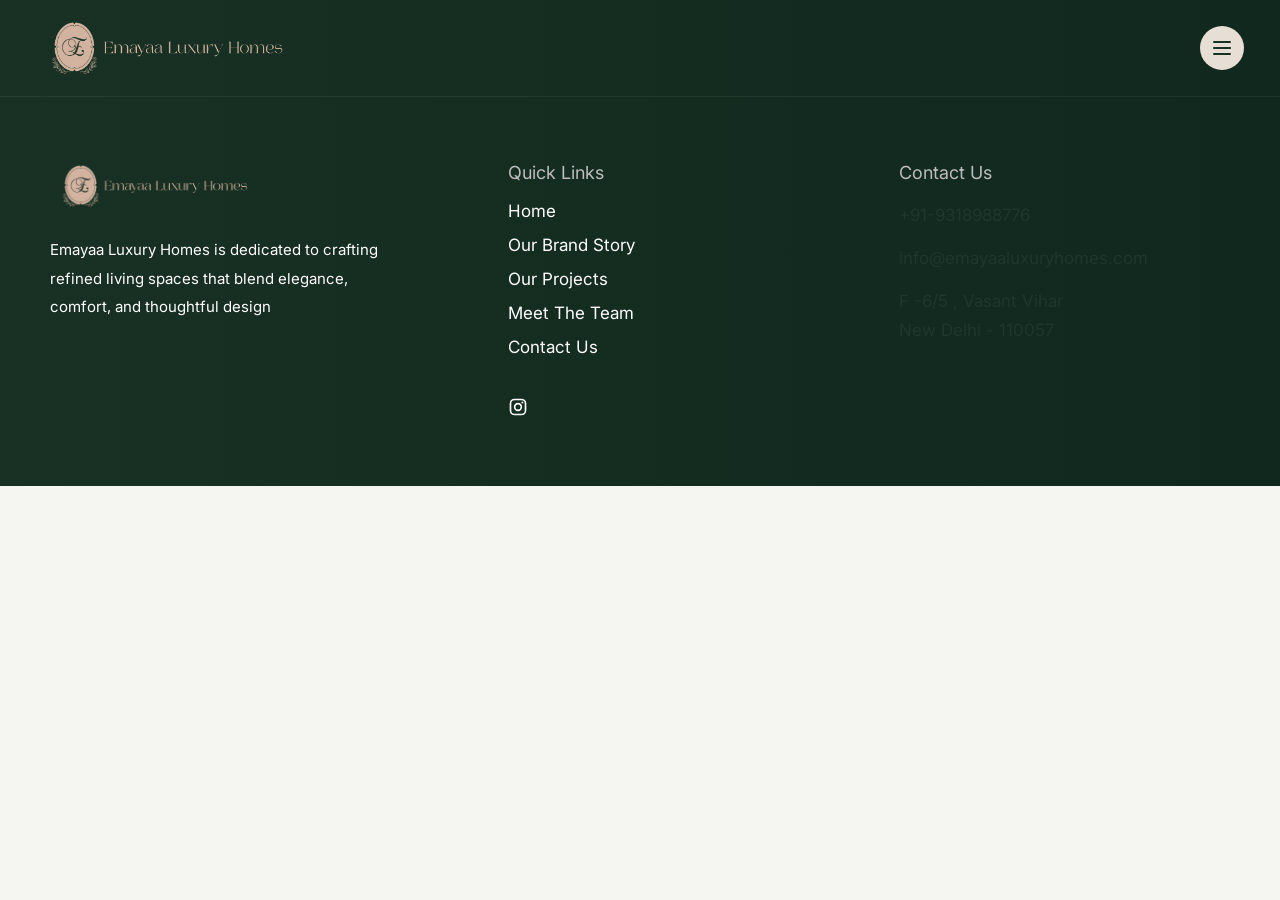
==== index.html @ dd7560ee "Add files via upload" ====
<!-- =========================
EMAYAA LUXURY HOMES
UPDATED HEADER + FOOTER
LOGO VERSION
========================= -->

<!doctype html>
<html lang="en">
  <head>
    <meta charset="UTF-8" />
    <meta name="viewport" content="width=device-width, initial-scale=1.0" />

    <title>Emayaa Luxury Homes</title>

    <link rel="stylesheet" href="style.css" />

    <link rel="preconnect" href="https://fonts.googleapis.com" />
    <link rel="preconnect" href="https://fonts.gstatic.com" crossorigin />

    <link
      href="https://fonts.googleapis.com/css2?family=Inter:wght@300;400;500&display=swap"
      rel="stylesheet"
    />
  </head>

  <body>
    <!-- =========================HEADER========================= -->

    <header class="elh-header">
      <a href="#" class="elh-logo">
        <img src="/xm xlms.png" alt="Emayaa Luxury Homes" />
      </a>

      <button class="elh-menu-btn" id="openMenu">
        <span></span>
        <span></span>
        <span></span>
      </button>
    </header>

    

    <!-- =========================FULL SCREEN MENU========================= -->

    <div class="elh-mobile-menu" id="mobileMenu">
      <button class="elh-close" id="closeMenu"></button>

      <div class="elh-menu-links">
        <a href="./home.html">Home</a>
        <a href="./brand-story.html">Our Brand Story</a>
        <a href="./our-project.html">Our Projects</a>
        <a href="./teams.html">Meet The Team</a>
        <a href="./contact.html">Contact Us</a>
      </div>
    </div>

    <!-- =========================FOOTER========================= -->

    <footer class="elh-footer">
      <div class="elh-footer-grid">
        <!-- LEFT -->

        <div>
          <div class="elh-footer-logo">
            <img src="/xm xlms.png" alt="Emayaa Luxury Homes" />
          </div>

          <div class="elh-footer-desc">
            Emayaa Luxury Homes is dedicated to crafting refined living spaces
            that blend elegance, comfort, and thoughtful design
          </div>
        </div>

        <!-- CENTER -->

        <div>
          <div class="elh-footer-title">Quick Links</div>

          <div class="elh-footer-links">
            <a href="./home.html">Home</a>
            <a href="./brand-story.html">Our Brand Story</a>
            <a href="./our-project.html">Our Projects</a>
            <a href="./teams.html">Meet The Team</a>
            <a href="./contact.html">Contact Us</a>
          </div>

          <div class="elh-social">
            <svg viewBox="0 0 24 24">
              <path
                d="M7.8 2h8.4A5.8 5.8 0 0 1 22 7.8v8.4A5.8 5.8 0 0 1 16.2 22H7.8A5.8 5.8 0 0 1 2 16.2V7.8A5.8 5.8 0 0 1 7.8 2Zm-.2 2A3.6 3.6 0 0 0 4 7.6v8.8A3.6 3.6 0 0 0 7.6 20h8.8a3.6 3.6 0 0 0 3.6-3.6V7.6A3.6 3.6 0 0 0 16.4 4Zm9.65 1.5a1.15 1.15 0 1 1 0 2.3 1.15 1.15 0 0 1 0-2.3ZM12 7a5 5 0 1 1 0 10 5 5 0 0 1 0-10Zm0 2a3 3 0 1 0 0 6 3 3 0 0 0 0-6Z"
              />
            </svg>
          </div>
        </div>

        <!-- RIGHT -->

        <div>
          <div class="elh-footer-title">Contact Us</div>

          <div class="elh-contact">
            <div>+91-9318988776</div>
            <div>info@emayaaluxuryhomes.com</div>
            <div>
              F -6/5 , Vasant Vihar<br />
              New Delhi - 110057
            </div>
          </div>
        </div>
      </div>
    </footer>

    <!-- =========================
JS
========================= -->
    <script src="script.js"></script>
  </body>
</html>
---- style.css ----
* {
        margin: 0;
        padding: 0;
        box-sizing: border-box;
      }

      body {
        font-family: "Inter", sans-serif;
        background: #0f1d16;
        color: #fff;
      }

      /* =========================
HEADER
========================= */

      .elh-header {
        width: 100%;
        padding: 18px 36px;
        background: linear-gradient(90deg, #183124 0%, #10281d 100%);
        display: flex;
        align-items: center;
        justify-content: space-between;
        border-bottom: 1px solid rgba(255, 255, 255, 0.05);
        position: relative;
        z-index: 1000;
      }

      .elh-logo img {
        width: 300px;
        height: auto;
        object-fit: contain;
        display: block;
      }

      /* Hamburger */

      .elh-menu-btn {
        width: 44px;
        height: 44px;
        border-radius: 50%;
        background: #e7dfd5;
        border: none;
        cursor: pointer;
        display: flex;
        flex-direction: column;
        align-items: center;
        justify-content: center;
        gap: 4px;
        transition: 0.3s ease;
        flex-shrink: 0;
      }

      .elh-menu-btn span {
        width: 18px;
        height: 1.7px;
        background: #173122;
        border-radius: 10px;
      }

      .elh-menu-btn:hover {
        transform: scale(1.05);
      }

      /* =========================
FULL SCREEN MENU
========================= */

      .elh-mobile-menu {
        position: fixed;
        top: 0;
        right: -100%;
        width: 100%;
        height: 100vh;
        background: linear-gradient(180deg, #183124 0%, #10281d 100%);
        z-index: 9999;
        transition: 0.5s ease;
        display: flex;
        flex-direction: column;
        padding: 40px 30px;
      }

      .elh-mobile-menu.active {
        right: 0;
      }

      .elh-close {
        width: 42px;
        height: 42px;
        border-radius: 50%;
        background: #e7dfd5;
        border: none;
        margin-left: auto;
        cursor: pointer;
        position: relative;
      }

      .elh-close::before,
      .elh-close::after {
        content: "";
        position: absolute;
        width: 18px;
        height: 2px;
        background: #173122;
        left: 12px;
        top: 20px;
      }

      .elh-close::before {
        transform: rotate(45deg);
      }

      .elh-close::after {
        transform: rotate(-45deg);
      }

      .elh-menu-links {
        margin-top: 90px;
        display: flex;
        flex-direction: column;
        gap: 28px;
      }

      .elh-menu-links a {
        text-decoration: none;
        color: #fff;
        font-size: 30px;
        transition: 0.3s ease;
        font-weight: 300;
      }

      .elh-menu-links a:hover {
        color: #e4cbb8;
        transform: translateX(8px);
      }

      /* =========================
FOOTER
========================= */

      .elh-footer {
        background: linear-gradient(90deg, #183124 0%, #10281d 100%);
        padding: 65px 50px;
      }

      .elh-footer-grid {
        display: grid;
        grid-template-columns: 1.2fr 1fr 1fr;
        gap: 60px;
      }

      .elh-footer-logo {
        margin-bottom: 22px;
      }

      .elh-footer-logo img {
        width: 240px;
        height: auto;
        object-fit: contain;
      }

      .elh-footer-desc {
        font-size: 15px;
        line-height: 1.9;
        color: #ffffff;
        max-width: 330px;
      }

      .elh-footer-title {
        color: #bdbdbd;
        font-size: 18px;
        margin-bottom: 18px;
        font-weight: 400;
      }

      .elh-footer-links {
        display: flex;
        flex-direction: column;
        gap: 14px;
      }

      .elh-footer-links a {
        text-decoration: none;
        color: #fff;
        font-size: 17px;
        transition: 0.3s ease;
      }

      .elh-footer-links a:hover {
        color: #e7d4c3;
      }

      .elh-social {
        margin-top: 40px;
      }

      .elh-social svg {
        width: 20px;
        height: 20px;
        fill: #fff;
        cursor: pointer;
      }

      .elh-contact {
        display: flex;
        flex-direction: column;
        gap: 14px;
        font-size: 17px;
        line-height: 1.7;
      }

      /* =========================
MOBILE
========================= */

      @media (max-width: 768px) {
        .elh-header {
          padding: 14px 18px;
        }

        .elh-logo img {
          width: 190px;
        }

        .elh-menu-btn {
          width: 40px;
          height: 40px;
        }

        .elh-footer {
          padding: 45px 22px;
        }

        .elh-footer-grid {
          grid-template-columns: 1fr;
          gap: 42px;
        }

        .elh-footer-logo img {
          width: 190px;
        }

        .elh-footer-desc {
          font-size: 14px;
          max-width: 100%;
        }

        .elh-footer-title {
          font-size: 17px;
        }

        .elh-footer-links a,
        .elh-contact {
          font-size: 16px;
        }

        .elh-menu-links a {
          font-size: 34px;
        }
      }
    

/* HOME CSS */


    *{
        margin:0;
        padding:0;
        box-sizing:border-box;
    }

    body{
        background:#f5f5f3;
        font-family:'Inter', sans-serif;
        color:#2d3a32;
    }

    .team-section{
        width:100%;
        padding:80px 6%;
    }

    .top-heading{
        text-align:center;
        margin-bottom:90px;
    }

    .top-heading .sub{
        font-family:'Cormorant Garamond', serif;
        font-size:24px;
        margin-bottom:20px;
        font-weight:500;
    }

    .top-heading h1{
        font-family:'Cormorant Garamond', serif;
        font-size:58px;
        line-height:1.1;
        font-weight:700;
        text-transform:uppercase;
        color:#22362b;
        margin-bottom:15px;
    }

    .top-heading p{
        font-family:'Cormorant Garamond', serif;
        font-size:34px;
        line-height:1.3;
        color:#33443c;
    }

    .team-container{
        display:flex;
        flex-direction:column;
        gap:110px;
    }

    .team-card{
        display:grid;
        grid-template-columns:1fr 1fr;
        align-items:center;
        gap:70px;
    }

    .team-card.reverse{
        direction:rtl;
    }

    .team-card.reverse .content{
        direction:ltr;
    }

    .content h2{
        font-family:'Cormorant Garamond', serif;
        font-size:42px;
        line-height:1.1;
        font-weight:600;
        margin-bottom:8px;
        color:#26382f;
    }

    .content h3{
        font-family:'Cormorant Garamond', serif;
        font-size:28px;
        line-height:1.2;
        font-weight:500;
        margin-bottom:28px;
        color:#30453a;
    }

    .content p{
        font-size:17px;
        line-height:1.9;
        color:#6b6b6b;
        max-width:560px;
    }

    .image-wrapper{
        width:100%;
        display:flex;
        justify-content:center;
    }

    .image-wrapper img{
        width:100%;
        max-width:520px;
        height:650px;
        object-fit:cover;
        border-radius:18px;
        display:block;
        transition:0.5s ease;
        box-shadow:0 10px 35px rgba(0,0,0,0.08);
    }

    .team-card:hover img{
        transform:scale(1.02);
    }

    /* Tablet */

    @media(max-width:1024px){

        .top-heading h1{
            font-size:46px;
        }

        .top-heading p{
            font-size:28px;
        }

        .team-card{
            gap:40px;
        }

        .content h2{
            font-size:36px;
        }

        .content h3{
            font-size:24px;
        }

        .image-wrapper img{
            height:560px;
        }
    }

    /* Mobile */

    @media(max-width:768px){

        .team-section{
            padding:60px 24px;
        }

        .top-heading{
            margin-bottom:60px;
        }

        .top-heading .sub{
            font-size:20px;
        }

        .top-heading h1{
            font-size:34px;
        }

        .top-heading p{
            font-size:22px;
        }

        .team-card,
        .team-card.reverse{
            grid-template-columns:1fr;
            direction:ltr;
            gap:35px;
        }

        .content{
            order:2;
        }

        .image-wrapper{
            order:1;
        }

        .content h2{
            font-size:32px;
        }

        .content h3{
            font-size:22px;
            margin-bottom:18px;
        }

        .content p{
            font-size:15px;
            line-height:1.8;
        }

        .image-wrapper img{
            max-width:100%;
            height:420px;
            border-radius:14px;
        }

        .team-container{
            gap:70px;
        }
    }

    @media(max-width:480px){

        .top-heading h1{
            font-size:28px;
        }

        .top-heading p{
            font-size:18px;
        }

        .content h2{
            font-size:28px;
        }

        .content h3{
            font-size:20px;
        }

        .image-wrapper img{
            height:360px;
        }
    }

    /* Animation */

    .fade-up{
        opacity:0;
        transform:translateY(40px);
        transition:all 0.8s ease;
    }

    .fade-up.show{
        opacity:1;
        transform:translateY(0);
    }


/* home.css */

:root{
    --bg:#f5f5f2;
    --green:#20372c;
    --light-green:#395245;
    --text:#5f5f5f;
    --white:#ffffff;
}

*{
    margin:0;
    padding:0;
    box-sizing:border-box;
}

html{
    scroll-behavior:smooth;
}

body{
    background:var(--bg);
    color:var(--green);
    font-family:'Inter',sans-serif;
    overflow-x:hidden;
}

/* =========================
SECTION SPACING
========================= */

section{
    padding:110px 7%;
}

/* =========================
TYPOGRAPHY
========================= */

h1,h2,h3,h4{
    font-family:'Cormorant Garamond',serif;
    font-weight:600;
}

.section-title{
    font-size:72px;
    line-height:1;
    margin-bottom:20px;
}

.section-subtitle{
    font-size:28px;
    line-height:1.4;
    color:#46574f;
    font-family:'Cormorant Garamond',serif;
}

/* =========================
HERO SECTION
========================= */

.hero{
    padding-top:70px;
}

.hero-wrapper{
    position:relative;
    width:100%;
    height:90vh;
    min-height:700px;
    overflow:hidden;
    border-radius:28px;
}

.hero-wrapper img{
    width:100%;
    height:100%;
    object-fit:cover;
    transform:scale(1.08);
    animation:heroZoom 12s ease forwards;
}

@keyframes heroZoom{
    to{
        transform:scale(1);
    }
}

.hero-overlay{
    position:absolute;
    inset:0;
    background:linear-gradient(to bottom,
    rgba(0,0,0,0.45),
    rgba(0,0,0,0.15));
}

.hero-content{
    position:absolute;
    top:50%;
    left:7%;
    transform:translateY(-50%);
    max-width:700px;
    z-index:2;
}

.hero-content h1{
    color:white;
    font-size:92px;
    line-height:0.95;
    margin-bottom:20px;
    opacity:0;
    animation:fadeUp 1s ease forwards;
}

.hero-content p{
    color:white;
    font-size:42px;
    line-height:1.1;
    font-family:'Cormorant Garamond',serif;
    opacity:0;
    animation:fadeUp 1s ease forwards .3s;
    animation-fill-mode:forwards;
}

@keyframes fadeUp{
    from{
        opacity:0;
        transform:translateY(40px);
    }
    to{
        opacity:1;
        transform:translateY(0);
    }
}

/* =========================
ABOUT SECTION
========================= */

.about{
    text-align:center;
}

.about h2{
    font-size:58px;
    margin-bottom:30px;
}

.about p{
    max-width:900px;
    margin:auto;
    line-height:2;
    color:var(--text);
    font-size:17px;
}

/* =========================
PROJECTS SECTION
========================= */

.projects{
    position:relative;
}

.projects-title{
    margin-bottom:90px;
}

.projects-grid{
    display:flex;
    flex-direction:column;
    gap:140px;
}

.project-card{
    display:grid;
    grid-template-columns:1fr 1.1fr;
    gap:70px;
    align-items:center;
}

.project-card:nth-child(even){
    direction:rtl;
}

.project-card:nth-child(even) .project-content{
    direction:ltr;
}

.project-content h3{
    font-size:52px;
    margin-bottom:25px;
}

.project-content .location{
    font-size:14px;
    letter-spacing:1px;
    text-transform:uppercase;
    color:#7f7f7f;
    margin-bottom:20px;
}

.project-content p{
    color:var(--text);
    line-height:2;
    font-size:16px;
    margin-bottom:30px;
}

.project-features{
    list-style:none;
}

.project-features li{
    margin-bottom:12px;
    color:#51635b;
    position:relative;
    padding-left:22px;
}

.project-features li::before{
    content:"•";
    position:absolute;
    left:0;
    color:var(--green);
}

.project-image{
    position:relative;
    overflow:hidden;
    border-radius:24px;
}

.project-image img{
    width:100%;
    height:760px;
    object-fit:cover;
    transition:1.2s ease;
}

.project-card:hover .project-image img{
    transform:scale(1.08);
}

.project-image::after{
    content:"";
    position:absolute;
    inset:0;
    background:linear-gradient(to top,
    rgba(0,0,0,0.15),
    transparent);
}

/* =========================
PREMIUM SCROLL ANIMATION
========================= */

.reveal{
    opacity:0;
    transform:translateY(80px);
    transition:1s cubic-bezier(.17,.67,.32,1);
}

.reveal.active{
    opacity:1;
    transform:translateY(0);
}

/* =========================
MEDIA GALLERY
========================= */

.gallery{
    overflow:hidden;
}

.gallery-top{
    text-align:center;
    margin-bottom:70px;
}

.gallery-grid{
    display:grid;
    grid-template-columns:repeat(4,1fr);
    gap:22px;
}

.gallery-item{
    position:relative;
    overflow:hidden;
    border-radius:20px;
    cursor:pointer;
}

.gallery-item img{
    width:100%;
    height:340px;
    object-fit:cover;
    transition:0.8s ease;
}

.gallery-item:hover img{
    transform:scale(1.1);
}

.gallery-overlay{
    position:absolute;
    inset:0;
    background:rgba(0,0,0,0.35);
    opacity:0;
    transition:.4s ease;
    display:flex;
    align-items:center;
    justify-content:center;
}

.gallery-overlay span{
    color:white;
    font-size:20px;
    font-family:'Cormorant Garamond',serif;
}

.gallery-item:hover .gallery-overlay{
    opacity:1;
}

/* =========================
MESSAGE SECTION
========================= */

.message{
    text-align:center;
}

.message-box{
    max-width:900px;
    margin:auto;
    padding:80px 60px;
    background:white;
    border-radius:30px;
    box-shadow:0 10px 40px rgba(0,0,0,0.05);
}

.message-box h2{
    font-size:54px;
    margin-bottom:25px;
}

.message-box p{
    color:var(--text);
    line-height:2;
    font-size:17px;
}

/* =========================
CTA SECTION
========================= */

.cta{
    padding-bottom:120px;
}

.cta-banner{
    position:relative;
    height:620px;
    overflow:hidden;
    border-radius:28px;
}

.cta-banner img{
    width:100%;
    height:100%;
    object-fit:cover;
}

.cta-overlay{
    position:absolute;
    inset:0;
    background:rgba(0,0,0,0.4);
}

.cta-content{
    position:absolute;
    inset:0;
    display:flex;
    flex-direction:column;
    align-items:center;
    justify-content:center;
    text-align:center;
    padding:30px;
}

.cta-content h2{
    color:white;
    font-size:74px;
    margin-bottom:20px;
}

.cta-content p{
    color:white;
    max-width:700px;
    line-height:1.8;
    margin-bottom:35px;
}

.cta-btn{
    display:inline-flex;
    align-items:center;
    gap:12px;
    padding:18px 34px;
    border:1px solid white;
    color:white;
    text-decoration:none;
    transition:.4s ease;
    font-size:15px;
}

.cta-btn:hover{
    background:white;
    color:var(--green);
}

/* =========================
LIGHTBOX
========================= */

.lightbox{
    position:fixed;
    inset:0;
    background:rgba(0,0,0,0.9);
    display:flex;
    align-items:center;
    justify-content:center;
    opacity:0;
    pointer-events:none;
    transition:.4s ease;
    z-index:999;
}

.lightbox.active{
    opacity:1;
    pointer-events:auto;
}

.lightbox img{
    max-width:90%;
    max-height:90%;
    border-radius:12px;
}

/* =========================
RESPONSIVE
========================= */

@media(max-width:1200px){

    .hero-content h1{
        font-size:70px;
    }

    .hero-content p{
        font-size:34px;
    }

    .section-title{
        font-size:58px;
    }

    .project-card{
        gap:50px;
    }

    .project-image img{
        height:620px;
    }

    .gallery-grid{
        grid-template-columns:repeat(3,1fr);
    }
}

@media(max-width:992px){

    section{
        padding:90px 5%;
    }

    .project-card,
    .project-card:nth-child(even){
        grid-template-columns:1fr;
        direction:ltr;
    }

    .project-image img{
        height:540px;
    }

    .gallery-grid{
        grid-template-columns:repeat(2,1fr);
    }

    .cta-content h2{
        font-size:56px;
    }
}

@media(max-width:768px){

    .hero-wrapper{
        height:80vh;
        min-height:580px;
    }

    .hero-content{
        left:30px;
        right:30px;
    }

    .hero-content h1{
        font-size:52px;
    }

    .hero-content p{
        font-size:28px;
    }

    .about h2{
        font-size:42px;
    }

    .section-title{
        font-size:46px;
    }

    .project-content h3{
        font-size:38px;
    }

    .gallery-grid{
        grid-template-columns:1fr;
    }

    .gallery-item img{
        height:300px;
    }

    .message-box{
        padding:50px 30px;
    }

    .message-box h2{
        font-size:40px;
    }

    .cta-banner{
        height:500px;
    }

    .cta-content h2{
        font-size:42px;
    }
}

@media(max-width:480px){

    .hero-content h1{
        font-size:42px;
    }

    .hero-content p{
        font-size:22px;
    }

    .section-title{
        font-size:38px;
    }

    .project-content h3{
        font-size:32px;
    }

    .project-image img{
        height:420px;
    }

    .cta-content h2{
        font-size:34px;
    }
}

/* home.css */
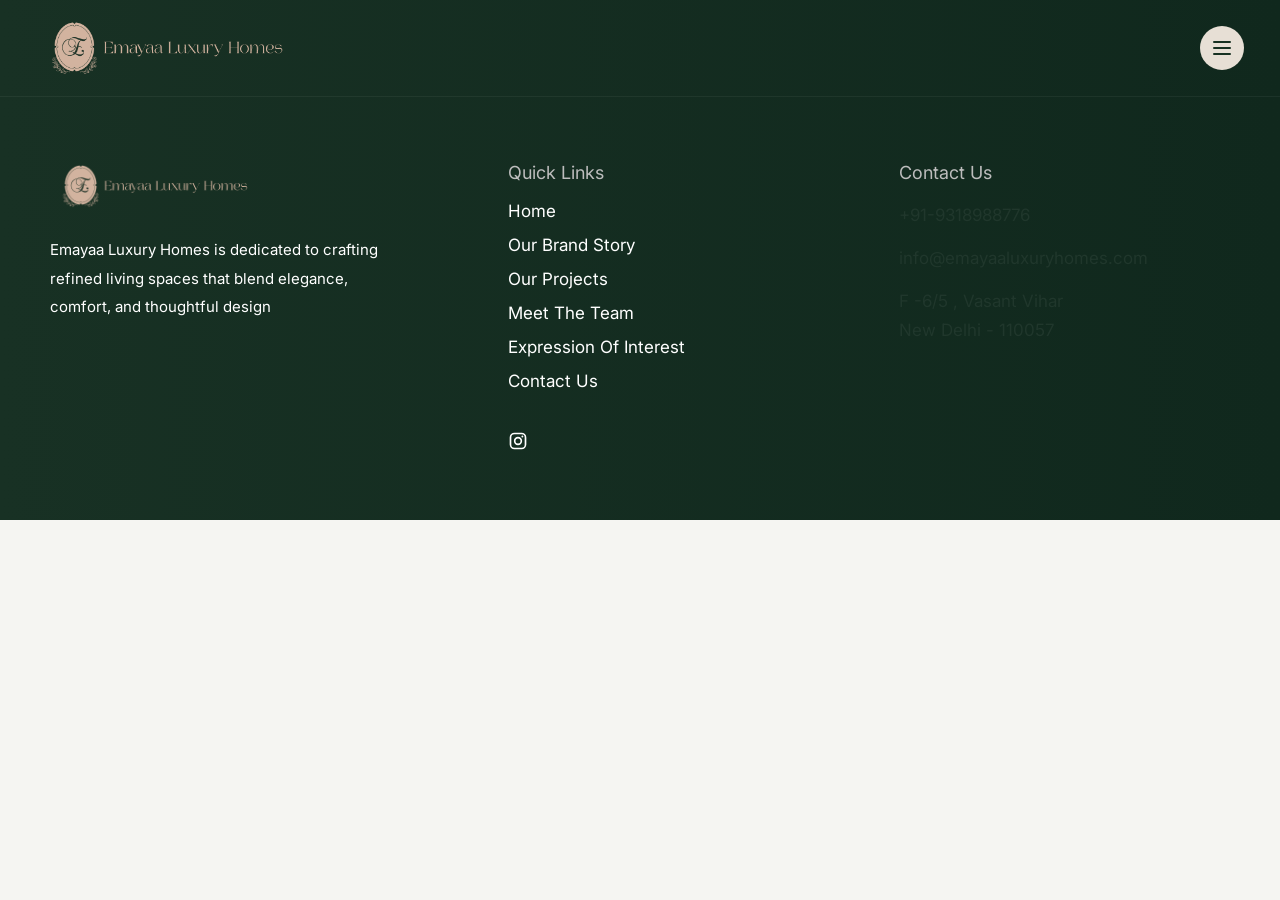
==== commit 63ecda66: "Add files via upload" ====
--- a/index.html
+++ b/index.html
@@ -77,11 +77,12 @@
           <div class="elh-footer-title">Quick Links</div>
 
           <div class="elh-footer-links">
-            <a href="./home.html">Home</a>
-            <a href="./brand-story.html">Our Brand Story</a>
-            <a href="./our-project.html">Our Projects</a>
-            <a href="./teams.html">Meet The Team</a>
-            <a href="./contact.html">Contact Us</a>
+             <a href="./home.html">Home</a>
+        <a href="./brand-story.html">Our Brand Story</a>
+        <a href="./our-project.html">Our Projects</a>
+        <a href="./teams.html">Meet The Team</a>
+        <a href="./expression.html">Expression Of Interest</a>
+        <a href="./contact.html">Contact Us</a>
           </div>
 
           <div class="elh-social">
